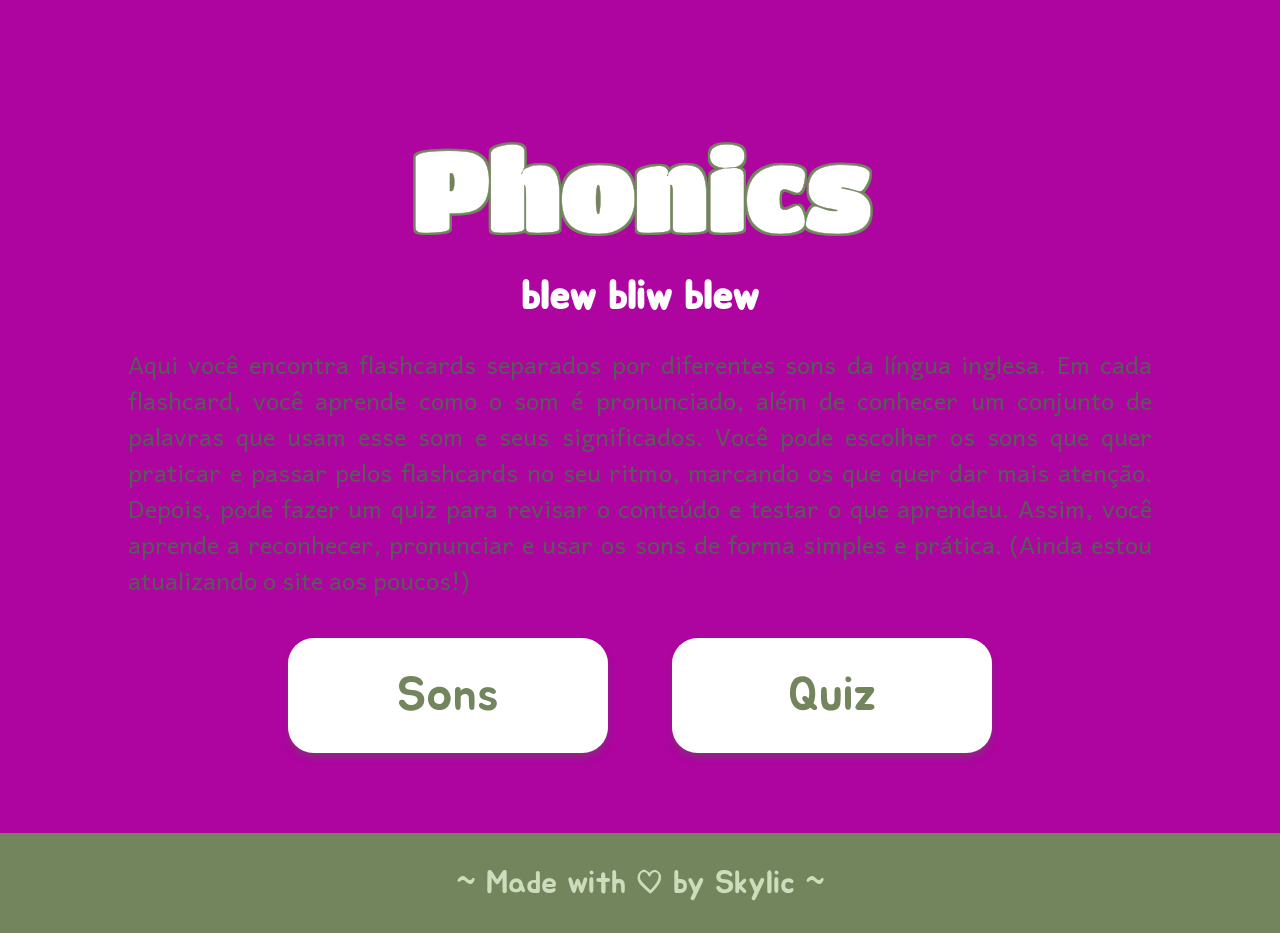
==== index.html @ 9dcd7e6f "teste" ====
<!DOCTYPE html>
<html lang="en">
  <head>
    <meta charset="utf-8" />
    <meta
       name="viewport"
       content="width=device-width, initial-scale=1.0" />
    <title>Phonics</title>
    <link rel="stylesheet" href="styles.css" />
    <link rel="icon" type="image/png" href="logo.png">
    <style>@import url('https://fonts.googleapis.com/css2?family=Jua&display=swap');</style>

    <link rel="preconnect" href="https://fonts.googleapis.com">
    <link rel="preconnect" href="https://fonts.gstatic.com" crossorigin>
    <link href="https://fonts.googleapis.com/css2?family=Google+Sans+Flex:opsz,wght@6..144,1..1000&family=Kanchenjunga:wght@400;500;600;700&display=swap" rel="stylesheet">
    <style>@import url('https://fonts.googleapis.com/css2?family=Titan+One&display=swap');</style>
  </head>

  <body>

    <main>

    <h1>Phonics</h1>
    <h2>blew bliw blew</h2>
    <p class="descricao">  Aqui você encontra flashcards separados por diferentes sons da língua inglesa. Em cada flashcard, você aprende como o som é pronunciado, além de conhecer um conjunto de palavras que usam esse som e seus significados. Você pode escolher os sons que quer praticar e passar pelos flashcards no seu ritmo, marcando os que quer dar mais atenção. Depois, pode fazer um quiz para revisar o conteúdo e testar o que aprendeu. Assim, você aprende a reconhecer, pronunciar e usar os sons de forma simples e prática. (Ainda estou atualizando o site aos poucos!)</p>
    <div class="botoes">
    <p class="botao" onclick="window.location.href='sons.html'">Sons</p>
    <p class="botao" onclick="window.location.href='quiz.html'">Quiz</p>
</div>
</main>

    <p class="bottom">~ Made with ♡ by Skylic ~</p>

  </body>
</html>
---- styles.css ----
* {
    box-sizing: border-box;
}

html,
body {
    margin: 0;
    padding: 0;
    min-height: 100%;
}

body {
    background-color: #B3C79B;
    background-color: #ae04a0;
    font-family: "Kanchenjunga", sans-serif;

    min-height: 100vh;

    display: flex;
    flex-direction: column;
}

main {
    flex: 1;
}

h1 {
    color: #fff;
    font-family: "Titan One", sans-serif;

    text-align: center;
    font-size: 6.75rem;

    margin-top: max(10%, 100px);
    margin-bottom: 0;

    -webkit-text-stroke: 0.5px #72855D;

    text-shadow:
        -2px -2px 0 #72855D,
         2px -2px 0 #72855D,
        -2px  2px 0 #72855D,
         2px  2px 0 #72855D;
}

h2 {
    color: #fff;
    font-family: "Jua", sans-serif;
    text-align: center;
    font-size: 2.5rem;
    margin: 20px 0;
}

.descricao {
    color: #5A5A5A;
    font-family: "Kanchenjunga", sans-serif;
     text-align: justify;
    font-size: 1.5rem;
    line-height: 1.5;
    margin-left: max(10%, 70px);
    margin-right: max(10%, 70px);
}

.botoes {
    display: flex;

    justify-content: center;
    align-items: center;

    gap: clamp(20px, 5vw, 65px);

    margin-top: 40px;

    width: 100%;
}

.botao {
    width: clamp(180px, 25vw, 340px);
    height: clamp(70px, 9vw, 120px);

    background-color: #FFFFFF;

    border-radius: clamp(18px, 2vw, 30px);

    color: #72855D;
    font-family: "Jua", sans-serif;

    font-size: clamp(1.8rem, 4vw, 3rem);

    display: flex;

    justify-content: center;
    align-items: center;

    margin: 0;

    box-shadow: 0 5px 6px rgba(90, 90, 90, 0.4);

    cursor: pointer;

    transition:
        background-color 0.2s ease,
        color 0.2s ease,
        transform 0.15s ease,
        box-shadow 0.15s ease;
}

.botao:hover {
    background-color: #D9D9D9;
    color: #FFFFFF;

    transform: translateY(-2px);

    box-shadow: 0 7px 8px rgba(90, 90, 90, 0.4);
}

.botao:active {
    background-color: #D9D9D9;
    color: #FFFFFF;

    transform: translateY(2px);

    box-shadow: 0 3px 4px rgba(90, 90, 90, 0.4);
}

.bottom {
    width: 100%;
    height: 100px;

    margin: 80px 0 0 0;
    padding: 0;

    flex-shrink: 0;

    background-color: #72855D;
    color: #CDDCBB;

    font-family: "Jua", sans-serif;
    font-size: 2rem;

    display: flex;
    justify-content: center;
    align-items: center;

    text-align: center;
}

@media (max-width: 600px) {

    h1 {
        font-size: clamp(3.5rem, 17vw, 5rem);
        margin-top: 80px;
    }

    h2 {
        font-size: clamp(1.5rem, 7vw, 2.2rem);
        margin: 15px 20px 25px;
    }

    .descricao {
        font-size: clamp(1.2rem, 5vw, 1.6rem);
        font-size: 1rem;
        margin-left: 25px;
        margin-right: 25px;
    }

    .botoes {
        flex-direction: column;
        gap: 20px;
        margin-top: 30px;
        padding: 0 25px;
    }

    .botao {
        width: min(85%, 340px);
        height: 80px;
        font-size: 2rem;
    }

    .bottom {
        height: 75px;
        margin-top: 60px;
        font-size: 1.3rem;
    }
}
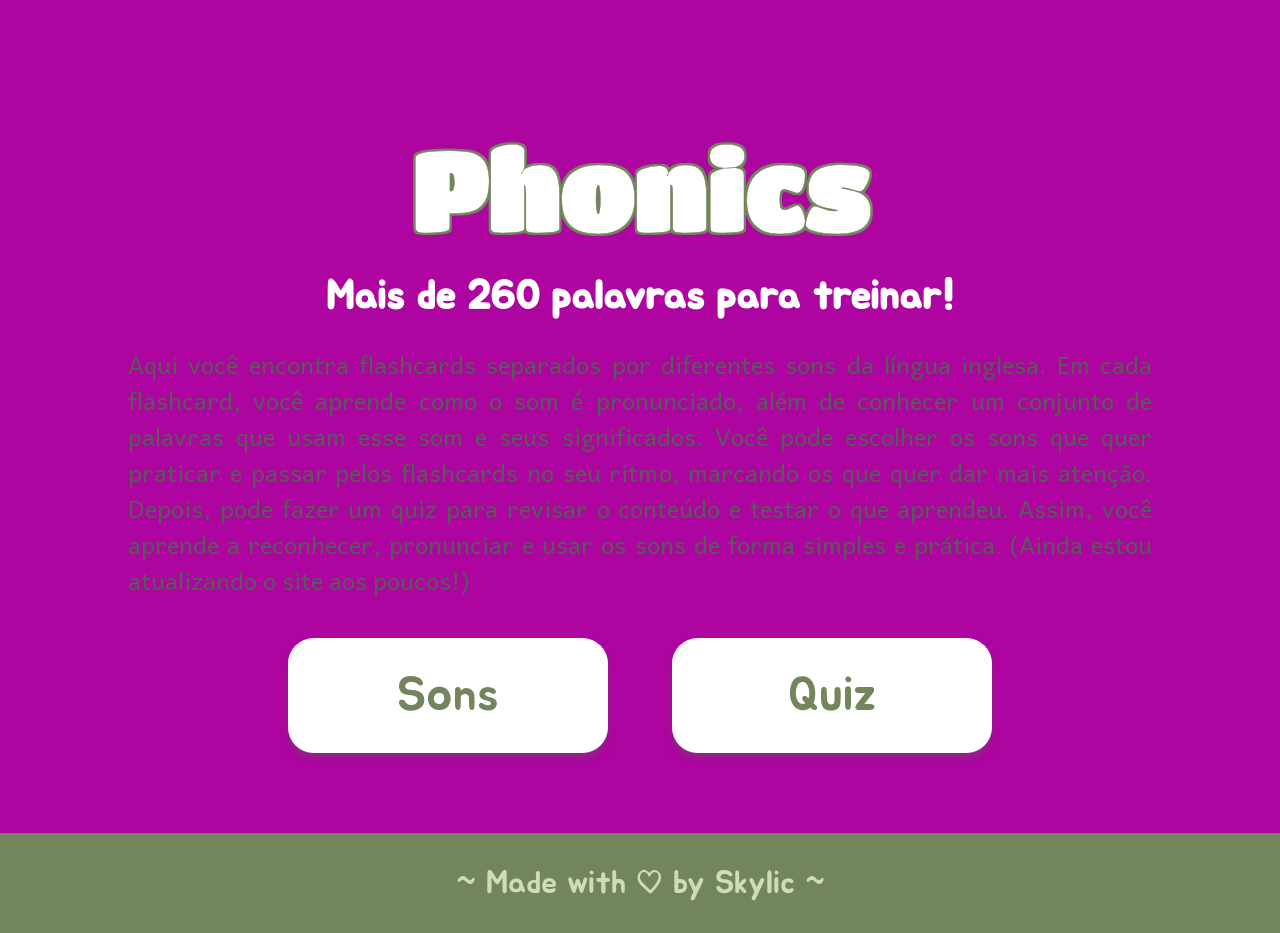
==== commit a37a89a6: "tentendo consertar clique" ====
--- a/index.html
+++ b/index.html
@@ -21,7 +21,7 @@
     <main>
 
     <h1>Phonics</h1>
-    <h2>blew bliw blew</h2>
+    <h2>Mais de 260 palavras para treinar!</h2>
     <p class="descricao">  Aqui você encontra flashcards separados por diferentes sons da língua inglesa. Em cada flashcard, você aprende como o som é pronunciado, além de conhecer um conjunto de palavras que usam esse som e seus significados. Você pode escolher os sons que quer praticar e passar pelos flashcards no seu ritmo, marcando os que quer dar mais atenção. Depois, pode fazer um quiz para revisar o conteúdo e testar o que aprendeu. Assim, você aprende a reconhecer, pronunciar e usar os sons de forma simples e prática. (Ainda estou atualizando o site aos poucos!)</p>
     <div class="botoes">
     <p class="botao" onclick="window.location.href='sons.html'">Sons</p>
